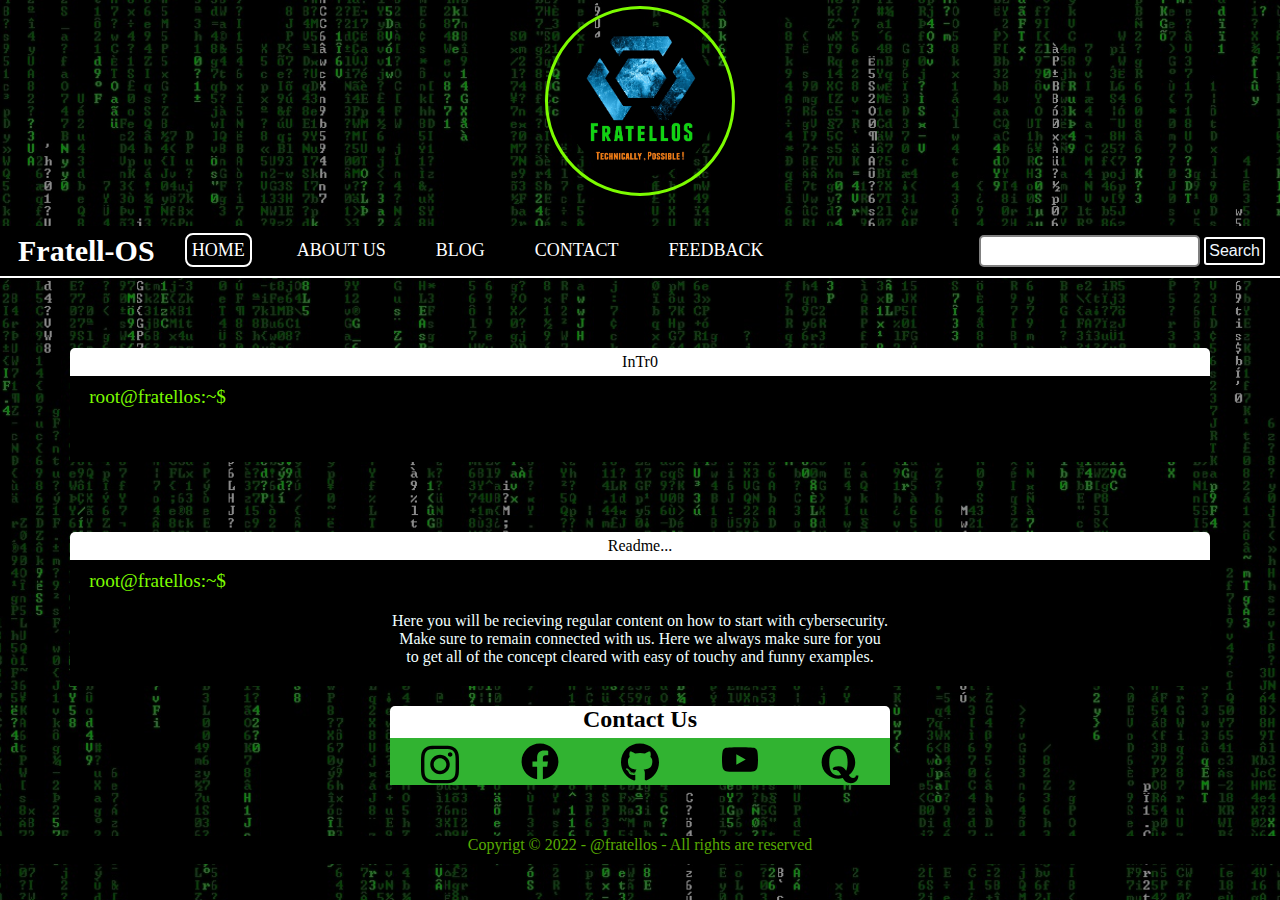
==== index.html @ 1215b61a "Update index.html" ====
<!DOCTYPE html>
<html lang="en">

<head>
    <meta charset="UTF-8">
    <meta http-equiv="X-UA-Compatible" content="IE=edge">
    <meta name="viewport" content="width=device-width, initial-scale=1.0">

    <title>Fratellos - Technically Possible</title>
    <link rel="icon" href="/img/logo.png">
</head>

<body style="background-image: url(bg.png)">
    <link rel="stylesheet" href="css/style.css">
    <DIV id="logo"><img src="img/logo.jpg" alt="logo"></DIV>
   
    <nav class="navbar background ">
        <ul class="navlist v-list h-nav ">
            <label class="v-list logo2">Fratell-OS</label>
            <li><a class="active" href="#home">HOME</a></li>
            <li><a href="/about us/index.html">ABOUT US</a></li>
            <li><a href="http://blog.fratellos811.in/">BLOG</a></li>
            <li><a href="#contact2">CONTACT</a></li>
            <li><a href="#feedback">FEEDBACK</a></li>
        </ul>
        <div class="rightNav v-list">
            <input type="text" name="search" id="search">
            <button class="btn btn-sm">Search</button>
        </div>

        <div class="burger">
            <div class="line"></div>
            <div class="line"></div>
            <div class="line"></div>
        </div>
    </nav>



    <section class="firstsection">
        <div class="root">InTr0</div>
        <div class="t"><p>root@fratellos:~$</p></div>
        <div class="container" id="terminal1" onmouseover="typeWriter()">
            


        </div>
    </section>

    <section class="secondsection">
        <div class="root">Readme...</div>
        <div class="t">root@fratellos:~$</div>
        <div class="container" id="second_terminal">
            <p>Here you will be recieving regular content on how to start with cybersecurity.
                <br>Make sure to remain connected with us. Here we always make sure for you<br>
                to get all of the concept cleared with easy of touchy and funny examples.
             </p>
        </div>
    </section>

    <section class="contact">
        <h2 id="contact2" class="contact2">Contact Us</h2>
        <div class="socialicons">
            <ul><a href="https://www.instagram.com/fratellos811/"><img src="img/instagram.svg" alt=""></a></ul>
            <ul><a href=""><img src="img/facebook.svg" alt=""></a></ul>
            <ul><a href="https://github.com/fratellos811"><img src="img/github.svg" alt=""></a></ul>
            <ul><a href="https://youtube.com/channel/UCyEQBpGxrDIVhWEAxdZtdxA"><img src="img/youtube.svg" alt=""></a></ul>
            <ul><a href="https://www.quora.com/profile/Fratellos-811"><img src="img/quora.svg" alt=""></a></ul>

        </div>
        </div>

    </section>


    <footer>
        <p class="footer">
            Copyrigt &copy; 2022 - @fratellos - All rights are reserved
        </p>

    </footer>
    <script src="js/resp.js">

    </script>
</body>


</html>
---- css/style.css ----
*{
    margin: 0;
    padding: 0;
}

.navbar{
display: flex;
justify-content: left;
align-items: left;
position: sticky;
top: 0;
cursor: pointer;
border-bottom: 2px solid white;
}

#logo{
    display: flex;
    margin: auto;
    justify-content: center;
    justify-items: centre;
    align-items: center;
    padding-top: 0.5%;
    padding-bottom: 30px;

   
}

#logo img{
    width: 4cm;
    height: 4cm;
    border-radius: 90%;
    padding:1em;
    justify-content: center;
    justify-items: center;
    align-items: center;
    border: solid lawngreen;
}

.logo2{
    font-size: 30px;
    font-weight: bold;
    color: white;
    padding: 0px 10px;
    background-color: black;
    
  
}



.navlist{
width: 70%;
background-color: rgb(0, 0, 0);
display: flex;
align-items: center;
justify-content: left;
padding: 0.5rem;

}

.navlist li{
    list-style: none;
    padding: 0px 20px;
}

.navlist li a{
    text-decoration: none;
color: white;
font-size: 18px;
border-color:2px white transparent;
border-radius: 8px;
padding: 5px;
}

a.active, a:hover{
    border: 2px solid white;
    transition: 0.5s;
}

.rightNav{
    background-color: rgb(0, 0, 0);
    width: 30%;
    text-align: right;
   
}

#search{
    padding: 5px;
    font-size: 16px;
    border: 2px solid grey;
    border-radius: 5px;
    margin-top: 9px;
    justify-content: center;
    
}

.btn{
    margin-right: 15px;
    color: aliceblue;
    background-color: transparent;
    border: 2px solid rgb(255, 255, 255);
    border-radius: 3px;
    cursor: pointer;
    font-size: 16px;

}

.btn-sm{
    padding: 3px 3px;
  

}

.btn-dark{
    color: white;
    border: 2px solid lawngreen;
    background-color: rgb(0, 0, 0);
    padding: 5px;
    font-size: 16px;
    border: 2px solid rgb(255, 255, 255);
    border-radius: 5px;
    margin-top: 16px;
    justify-content: center;
    margin-right: 15px;
    cursor: pointer;
    margin-bottom: 10px;
   
 
}

.submit{
    display: flex;
    align-items: center;
    justify-content: center;
    

}

.root{
    display: flex;
    justify-content: center;
    align-items: center;
    background-color: white;
    padding: 5px;
    margin-top: 70px;
    margin-left:70px;
    margin-right:70px;
    border-top-left-radius: 5px;
    border-top-right-radius: 5px;

}

.container{
    display: flex;
    justify-content: center;
    align-items: center;
    background-color: rgb(0, 0, 0);
   color: azure;
   margin-left: 70px;
   margin-right: 70px;
   padding: 20px;
}


.firstsection{
 font-family: cursive;
}

.secondsection{
    font-family: cursive;
}

.t{
    padding-left: 1em;
    display: flex;
    justify-content: left;
    align-items: left;
    background-color: rgb(0, 0, 0);
   color: lawngreen;
   margin-left: 70px;
   margin-right: 70px;
   padding-top: 10px;
   font-size: larger;
   
}

.contact{
    justify-content: center;
    align-items: center;
    height: 90px;

}

.contact2{
    display: flex;
    text-align: center;
    margin: auto;
    margin-top: 20px;
    max-width: 500px;
    padding-bottom: 5px;
    display: flex;
    justify-content: center;
    align-items: center;
    background-color: white;
    border-top-left-radius: 5px;
    border-top-right-radius: 5px;
   
}

.form{
    margin: auto;
    max-width: 500px;
    background-color: black;
    border-bottom-left-radius: 5px;
    border-bottom-right-radius: 5px;
}

.form input{
    margin: 12px;
    width: 93%;
    font-size: 17px;
    border: 2px solid grey;
    border-radius: 6px;
    color: rgb(0, 138, 0);
    padding: 5px 3px;
}

#description{
    height: 100px;
    align-items: initial;
    justify-content: center;
    align-items: center;
    margin: 12px;
    width: 93%;
    font-size: 18px;
    border: 2px solid grey;
    border-radius: 6px;
    color: rgb(0, 138, 0);
    padding: 5px 3px;
}

footer{
    position: end;
    text-align: center;
    margin-top: 40px;
    padding-bottom: 10px;
    color: rgb(87, 170, 3);
    background-color: black;
    vertical-align: middle;

}

.burger{
    display: none;
position: absolute;
cursor: pointer;
right: 3%;
top: 15px; 
}


.line{
    width: 33px;
    background-color: lawngreen;
    height: 4px;
    margin: 5px 3px;
}
.socialicons{
    margin:auto;        
    display: flex;
    background-color: rgb(49, 179, 49);
    max-width: 500px;
    justify-content: center;
    align-items: center;
    
}
.socialicons ul{
    display: inline-block;
    align-items: center;
    justify-content: center;
    align-items: center;
    height: 1cm;
    width: 1cm;
    margin: auto;
    padding: 5px;
    cursor: pointer;
    
}
 #terminal1{
    text-align: left;
    padding-bottom: 34px;
    padding-left: 10%;
    
} 
#second_terminal{
    text-align: center;
    word-wrap: normal;
}


@media only screen and (max-width: 1141px){
    .navlist{
        flex-direction: column;
        background-color: transparent;
        padding: 1em;
    }
    .rightNav{
        background-color: transparent;
        justify-content: center;
        align-items: center;
        text-align: center;
    }
    .navbar{
        flex-direction: column;
        position: relative;
        justify-content: center;
        align-items: center;
        width: 100%;
    }
    .v-list li{
        padding:10px;
    }
    

    #search{
        display: none;
    }
    .btn{
        display: none;
    }

    .burger{
        display: block;
        cursor: pointer;
       

    }


    .h-nav{
        display: none;
         height: 250px;  /*increased from 60*/
    }

    .vlist{
      display: flex;

      

    }

    .root{
margin-left: 10px;
margin-right: 10px;
    }

    .container{
        margin-left: 10px;
        margin-right: 10px;
    }

    .t{
        margin-left: 10px;
        margin-right: 10px;
    }

    .contact{
        margin-left: 10px;
margin-right: 10px;
    }

    
}
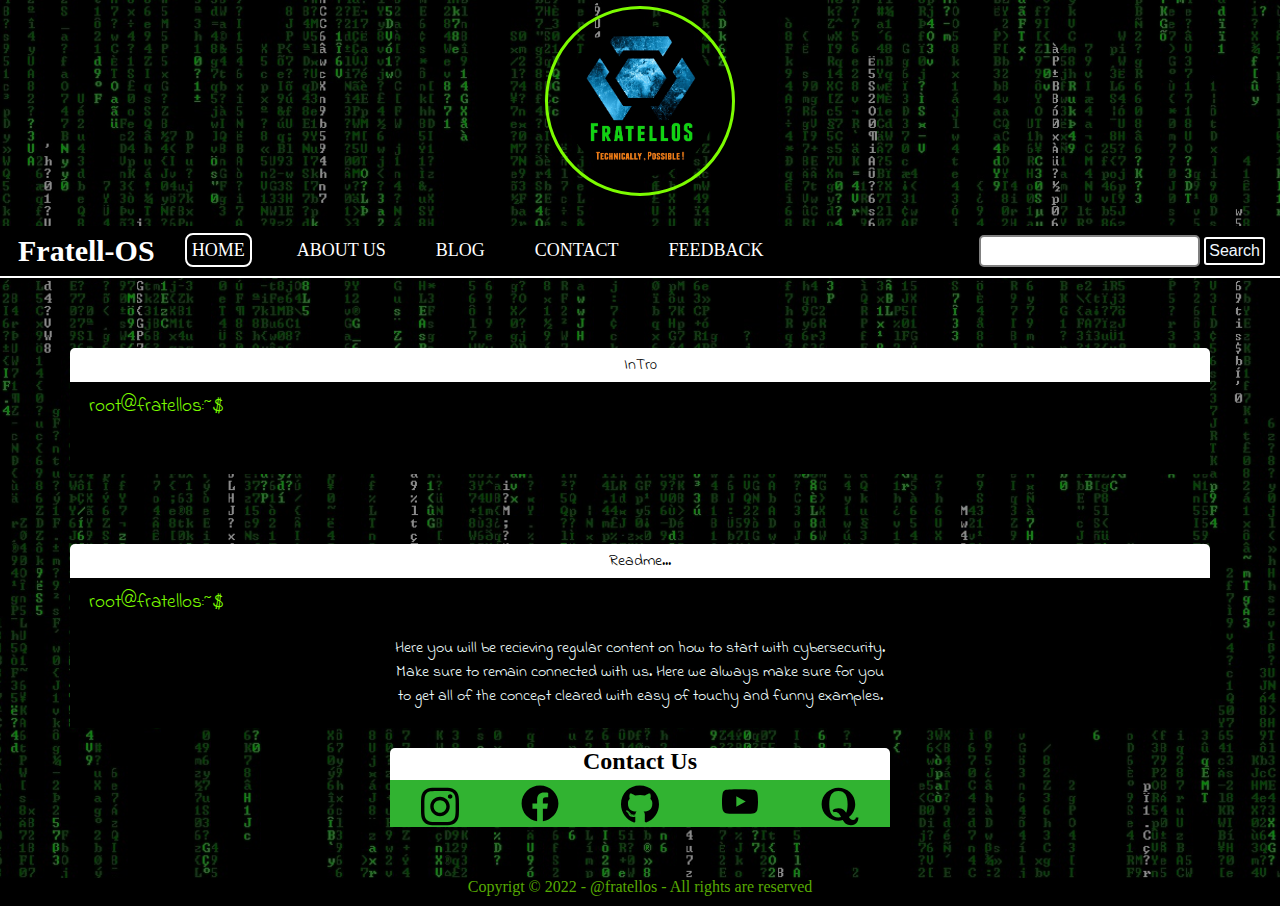
==== commit fa699a8b: "Update index.html" ====
--- a/index.html
+++ b/index.html
@@ -4,10 +4,16 @@
 <head>
     <meta charset="UTF-8">
     <meta http-equiv="X-UA-Compatible" content="IE=edge">
-    <meta name="viewport" content="width=device-width, initial-scale=1.0">
+    <title>Fratellos811  technically possible! </title>
+    <meta name="title" content="Cybersecurity ">
+    <meta name="description" content=content="width=device-width, initial-scale=1.0" "Learn Cybersecurity, linux , networking with us using simplest form of example">
 
-    <title>Fratellos - Technically Possible</title>
+    
+    
     <link rel="icon" href="/img/logo.png">
+    <link rel="preconnect" href="https://fonts.googleapis.com">
+    <link rel="preconnect" href="https://fonts.gstatic.com" crossorigin>
+    <link href="https://fonts.googleapis.com/css2?family=Indie+Flower&display=swap" rel="stylesheet">
 </head>
 
 <body style="background-image: url(bg.png)">
--- a/css/style.css
+++ b/css/style.css
@@ -163,11 +163,11 @@
 
 
 .firstsection{
- font-family: cursive;
+ font-family: Indie Flower,cursive;
 }
 
 .secondsection{
-    font-family: cursive;
+    font-family: Indie Flower,cursive;
 }
 
 .t{
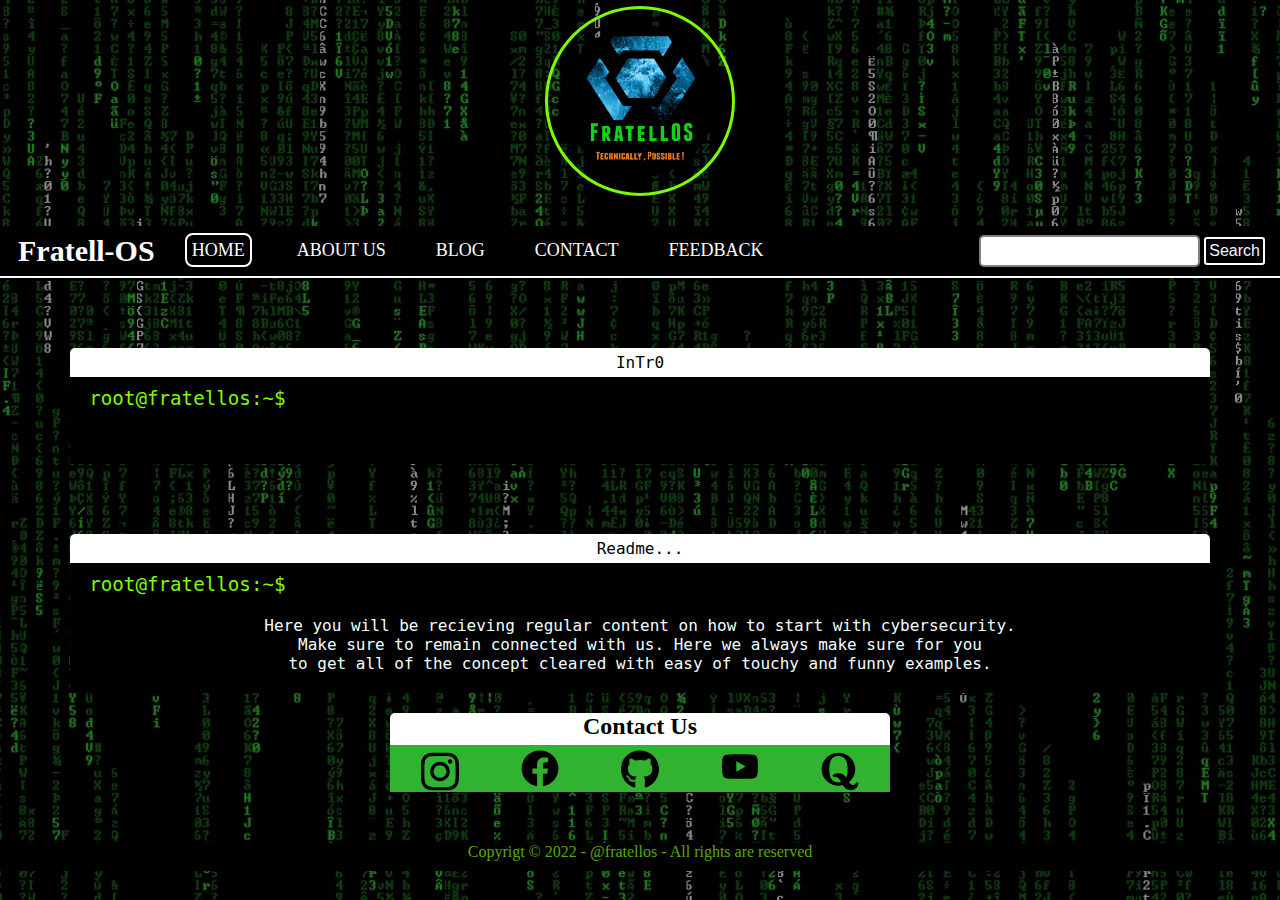
==== commit 037d8829: "Update index.html" ====
--- a/index.html
+++ b/index.html
@@ -4,16 +4,19 @@
 <head>
     <meta charset="UTF-8">
     <meta http-equiv="X-UA-Compatible" content="IE=edge">
+    <meta name="viewport" content="width=device-width, initial-scale=1.0">   
     <title>Fratellos811  technically possible! </title>
     <meta name="title" content="Cybersecurity ">
     <meta name="description" content=content="width=device-width, initial-scale=1.0" "Learn Cybersecurity, linux , networking with us using simplest form of example">
 
+   
+  
     
     
     <link rel="icon" href="/img/logo.png">
     <link rel="preconnect" href="https://fonts.googleapis.com">
     <link rel="preconnect" href="https://fonts.gstatic.com" crossorigin>
-    <link href="https://fonts.googleapis.com/css2?family=Indie+Flower&display=swap" rel="stylesheet">
+    <link href="https://fonts.googleapis.com/css2?family=Indie+Flower&family=Ubuntu+Mono&display=swap" rel="stylesheet">
 </head>
 
 <body style="background-image: url(bg.png)">
--- a/css/style.css
+++ b/css/style.css
@@ -163,11 +163,11 @@
 
 
 .firstsection{
- font-family: Indie Flower,cursive;
+ font-family: Ubuntu Mono,Monospace;
 }
 
 .secondsection{
-    font-family: Indie Flower,cursive;
+    font-family: Ubuntu Mono,monospace;
 }
 
 .t{
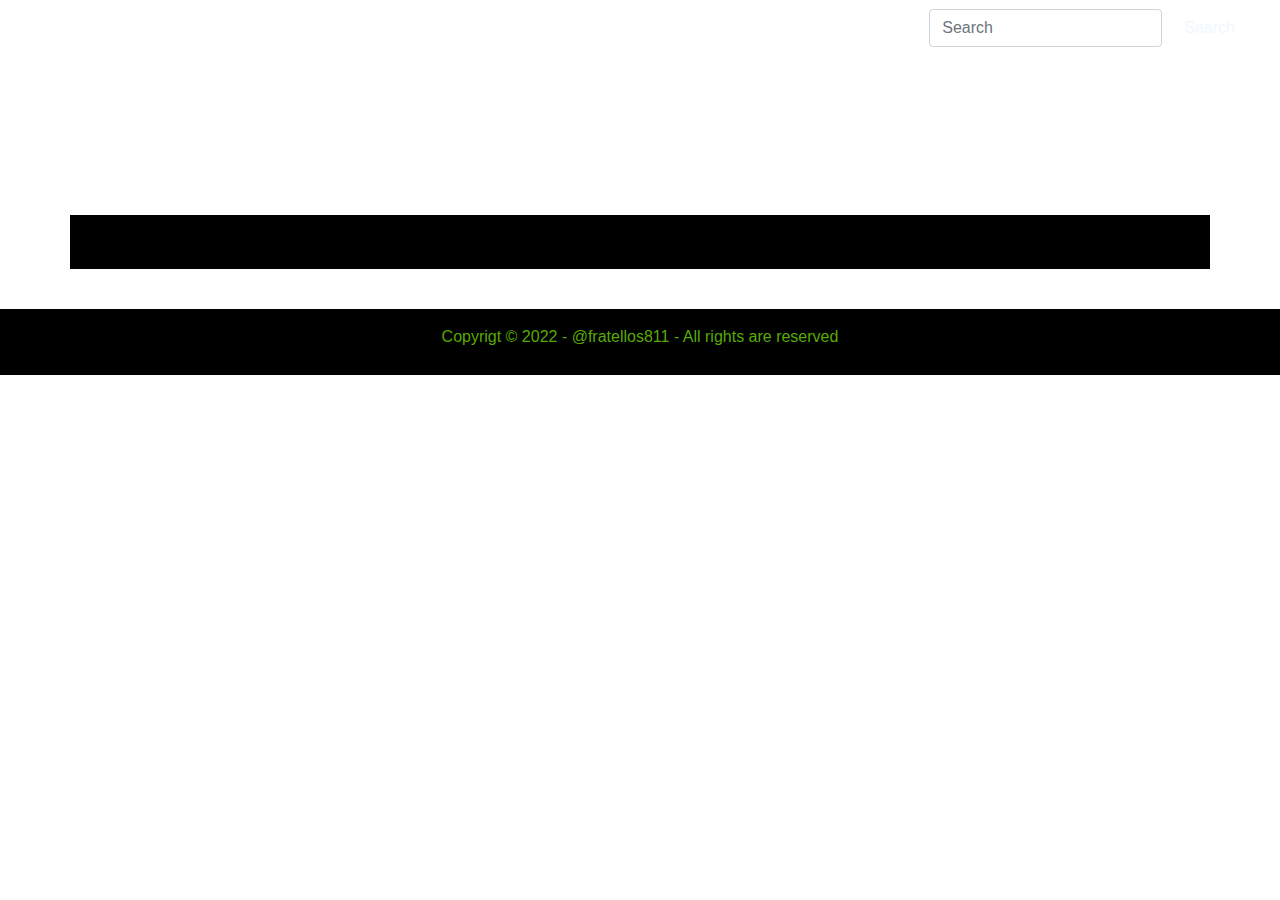
==== commit 6a055e81: "Add files via upload" ====
--- a/index.html
+++ b/index.html
@@ -1,97 +1,86 @@
 <!DOCTYPE html>
 <html lang="en">
-
 <head>
     <meta charset="UTF-8">
     <meta http-equiv="X-UA-Compatible" content="IE=edge">
-    <meta name="viewport" content="width=device-width, initial-scale=1.0">   
-    <title>Fratellos811  technically possible! </title>
-    <meta name="title" content="Cybersecurity ">
-    <meta name="description" content=content="width=device-width, initial-scale=1.0" "Learn Cybersecurity, linux , networking with us using simplest form of example">
+    <meta name="viewport" content="width=device-width, initial-scale=1.0">
+      
 
-   
+     <link rel="stylesheet" href="https://cdn.jsdelivr.net/npm/bootstrap@4.3.1/dist/css/bootstrap.min.css" integrity="sha384-ggOyR0iXCbMQv3Xipma34MD+dH/1fQ784/j6cY/iJTQUOhcWr7x9JvoRxT2MZw1T" crossorigin="anonymous">
+    <script src="https://code.jquery.com/jquery-3.4.1.slim.min.js" integrity="sha384-J6qa4849blE2+poT4WnyKhv5vZF5SrPo0iEjwBvKU7imGFAV0wwj1yYfoRSJoZ+n" crossorigin="anonymous"></script>
+    <script src="https://cdn.jsdelivr.net/npm/popper.js@1.16.0/dist/umd/popper.min.js" integrity="sha384-Q6E9RHvbIyZFJoft+2mJbHaEWldlvI9IOYy5n3zV9zzTtmI3UksdQRVvoxMfooAo" crossorigin="anonymous"></script>
+    <script src="https://cdn.jsdelivr.net/npm/bootstrap@4.4.1/dist/js/bootstrap.min.js" integrity="sha384-wfSDF2E50Y2D1uUdj0O3uMBJnjuUD4Ih7YwaYd1iqfktj0Uod8GCExl3Og8ifwB6" crossorigin="anonymous"></script>
+    <link rel="stylesheet" href="/css/style.css" >
+    <link rel="icon" type="image/x-icon" href="/assets/favicon.ico">
+    <title>Fratellos811</title>
+</head>
+<body onload="typeWriter()">
+        
+<!-- Navigation Bar-->    
+<nav class="navbar navbar-expand-lg navbar-dark bg-dark1">
+    <a class="navbar-brand" href="www.fratellos811.in">Fratellos811</a>
+    <button class="navbar-toggler" type="button" data-toggle="collapse" data-target="#navbarSupportedContent" aria-controls="navbarSupportedContent" aria-expanded="false" aria-label="Toggle navigation">
+      <span class="navbar-toggler-icon"></span>
+    </button>
   
+    <div class="collapse navbar-collapse" id="navbarSupportedContent">
+      <ul class="navbar-nav mr-auto">
+        <li class="nav-item active">
+          <a class="nav-link" href="#">Home <span class="sr-only">(current)</span></a>
+        </li>
+        <li class="nav-item">
+          <a class="nav-link" href="/aboutus/aboutus.html">About Us</a>
+        </li>
+        <li class="nav-item dropdown">
+          <a class="nav-link dropdown-toggle" href="#" id="navbarDropdown" role="button" data-toggle="dropdown" aria-haspopup="true" aria-expanded="false">
+            Tutorials
+          </a>
+          <div class="dropdown-menu" aria-labelledby="navbarDropdown">
+            <a class="dropdown-item disabled" href="#">Video Tutorials</a>
+            <a class="dropdown-item" href="http://blog.fratellos811.in/">Blogs</a>
+            <div class="dropdown-divider"></div>
+            <a class="dropdown-item" href="https://www.instagram.com/fratellos811_/">Ask Hacker!</a>
+          </div>
+        </li>
+        <li class="nav-item">
+          <a class="nav-link disabled" href="#">Swag Coming soon!</a>
+        </li>
+      </ul>
+      <form class="form-inline my-2 my-lg-0">
+        <input class="form-control mr-sm-2" type="search" placeholder="Search" aria-label="Search">
+        <button class="btn btn-outline-success my-2 my-sm-0" type="submit">Search</button>
+      </form>
+    </div>
+  </nav>
     
-    
-    <link rel="icon" href="/img/logo.png">
-    <link rel="preconnect" href="https://fonts.googleapis.com">
-    <link rel="preconnect" href="https://fonts.gstatic.com" crossorigin>
-    <link href="https://fonts.googleapis.com/css2?family=Indie+Flower&family=Ubuntu+Mono&display=swap" rel="stylesheet">
-</head>
+<!--Background Part _body-->
+<div id="container_vid">
+    <video autoplay muted loop id="videobcg">
+        <source src="/assets/bg-vid.mp4" type="video/mp4">
+      </video>
 
-<body style="background-image: url(bg.png)">
-    <link rel="stylesheet" href="css/style.css">
-    <DIV id="logo"><img src="img/logo.jpg" alt="logo"></DIV>
-   
-    <nav class="navbar background ">
-        <ul class="navlist v-list h-nav ">
-            <label class="v-list logo2">Fratell-OS</label>
-            <li><a class="active" href="#home">HOME</a></li>
-            <li><a href="/about us/index.html">ABOUT US</a></li>
-            <li><a href="http://blog.fratellos811.in/">BLOG</a></li>
-            <li><a href="#contact2">CONTACT</a></li>
-            <li><a href="#feedback">FEEDBACK</a></li>
-        </ul>
-        <div class="rightNav v-list">
-            <input type="text" name="search" id="search">
-            <button class="btn btn-sm">Search</button>
-        </div>
-
-        <div class="burger">
-            <div class="line"></div>
-            <div class="line"></div>
-            <div class="line"></div>
-        </div>
-    </nav>
+      
+    </div>
+    <div>
 
 
-
-    <section class="firstsection">
-        <div class="root">InTr0</div>
-        <div class="t"><p>root@fratellos:~$</p></div>
-        <div class="container" id="terminal1" onmouseover="typeWriter()">
-            
+      <section class="firstsection">
+           <div class="container" id="terminal1" >
+               </div>
+      </section>
+     
+</div>
 
 
-        </div>
-    </section>
+  <script src="js/resp.js"></script>
 
-    <section class="secondsection">
-        <div class="root">Readme...</div>
-        <div class="t">root@fratellos:~$</div>
-        <div class="container" id="second_terminal">
-            <p>Here you will be recieving regular content on how to start with cybersecurity.
-                <br>Make sure to remain connected with us. Here we always make sure for you<br>
-                to get all of the concept cleared with easy of touchy and funny examples.
-             </p>
-        </div>
-    </section>
+  <footer class="bg-dark1 text-center text-lg-start ">
+    <!-- Copyright -->
+    <div class="text-center p-3" style="background-color: rgba(0, 0, 0, 0.2);">
+      Copyrigt © 2022 - @fratellos811 - All rights are reserved
+    </div>
+    <!-- Copyright -->
+  </footer>
 
-    <section class="contact">
-        <h2 id="contact2" class="contact2">Contact Us</h2>
-        <div class="socialicons">
-            <ul><a href="https://www.instagram.com/fratellos811/"><img src="img/instagram.svg" alt=""></a></ul>
-            <ul><a href=""><img src="img/facebook.svg" alt=""></a></ul>
-            <ul><a href="https://github.com/fratellos811"><img src="img/github.svg" alt=""></a></ul>
-            <ul><a href="https://youtube.com/channel/UCyEQBpGxrDIVhWEAxdZtdxA"><img src="img/youtube.svg" alt=""></a></ul>
-            <ul><a href="https://www.quora.com/profile/Fratellos-811"><img src="img/quora.svg" alt=""></a></ul>
-
-        </div>
-        </div>
-
-    </section>
-
-
-    <footer>
-        <p class="footer">
-            Copyrigt &copy; 2022 - @fratellos - All rights are reserved
-        </p>
-
-    </footer>
-    <script src="js/resp.js">
-
-    </script>
 </body>
-
-
-</html>
+</html>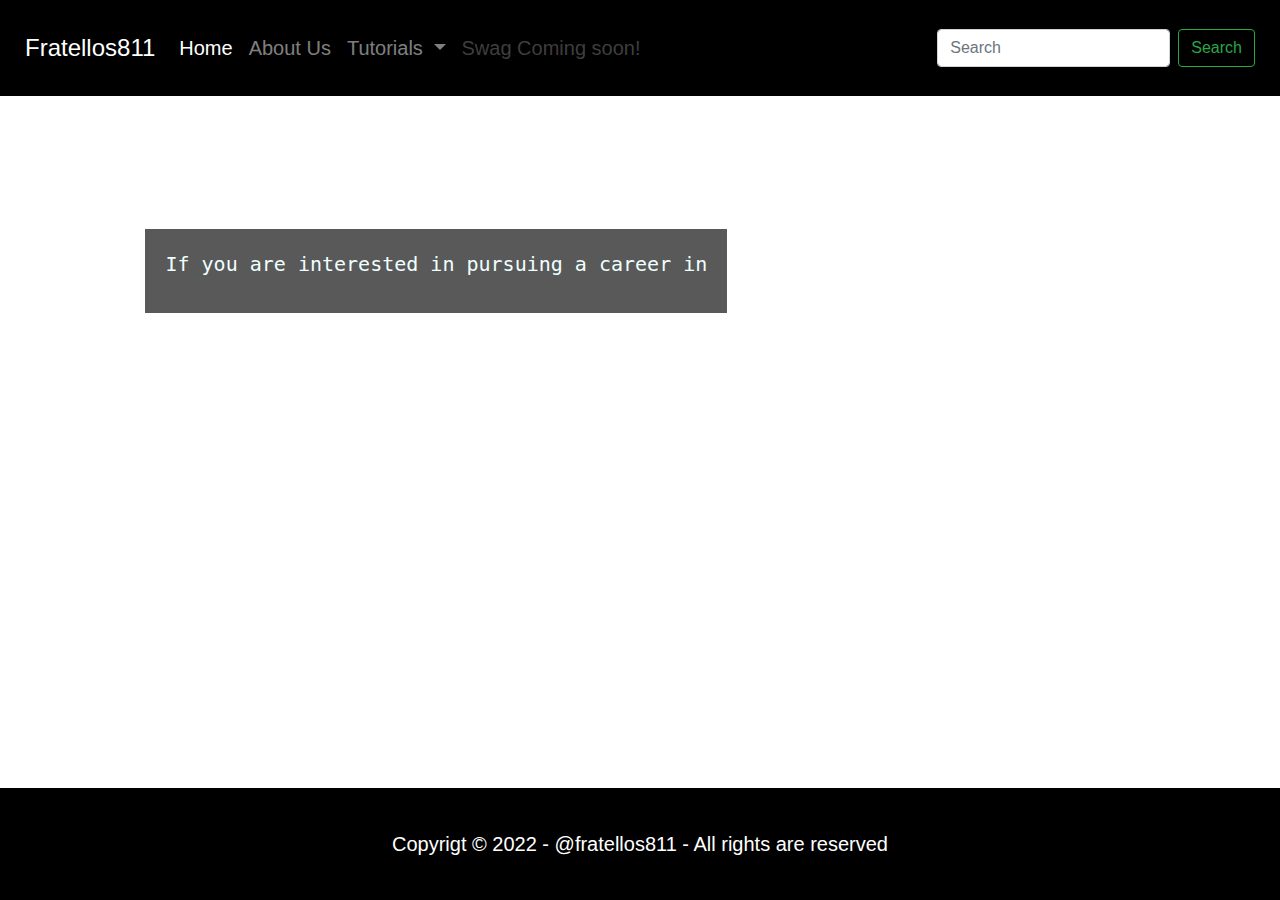
==== commit bbda219a: "Update index.html" ====
--- a/index.html
+++ b/index.html
@@ -74,7 +74,7 @@
 
   <script src="js/resp.js"></script>
 
-  <footer class="bg-dark1 text-center text-lg-start ">
+  <footer class="bg-dark1 text-center text-lg-start fixed-bottom ">
     <!-- Copyright -->
     <div class="text-center p-3" style="background-color: rgba(0, 0, 0, 0.2);">
       Copyrigt © 2022 - @fratellos811 - All rights are reserved
@@ -83,4 +83,4 @@
   </footer>
 
 </body>
-</html>+</html>
--- a/css/style.css
+++ b/css/style.css
@@ -1,376 +1,156 @@
-*{
-    margin: 0;
-    padding: 0;
+
+.bg-dark1{
+    color: rgb(255, 255, 255);
+    background-color: black;
+    padding: 25px;
+    font-size: 1.25rem;
+
 }
 
-.navbar{
-display: flex;
-justify-content: left;
-align-items: left;
-position: sticky;
-top: 0;
-cursor: pointer;
-border-bottom: 2px solid white;
+.navbar-brand{
+  font-size: 1.5rem;
 }
 
-#logo{
-    display: flex;
-    margin: auto;
-    justify-content: center;
-    justify-items: centre;
-    align-items: center;
-    padding-top: 0.5%;
-    padding-bottom: 30px;
+#container_vid {
+    width: 100%;
+    height: 100%;
+    overflow: hidden;
+    -webkit-filter: blur(5px);
+    -moz-filter: blur(5px);
+    -o-filter: blur(5px);
+    -ms-filter: blur(5px);
+    filter: blur(5px);
+    position: relative;
+  }
+  
+  #videobcg {
+    width: auto;
+    height: auto;
+  }
 
-   
+
+
+
+
+
+
+
+
+
+  
+.container{
+  display: flex;
+  justify-content: center;
+  align-items: center;
+  background-color:#000000a6;
+ color: azure;
+ margin-left: 70px;
+ margin-right: 70px;
+ padding: 20px;
+ 
+
+
 }
 
-#logo img{
-    width: 4cm;
-    height: 4cm;
-    border-radius: 90%;
-    padding:1em;
-    justify-content: center;
-    justify-items: center;
-    align-items: center;
-    border: solid lawngreen;
-}
 
-.logo2{
-    font-size: 30px;
-    font-weight: bold;
-    color: white;
-    padding: 0px 10px;
-    background-color: black;
-    
-  
+.firstsection{
+font-family: Ubuntu Mono,Monospace;
+position: absolute; top: 10em;
+  z-index: 1;
+  font-size: 1.25em;
 }
 
 
 
-.navlist{
-width: 70%;
-background-color: rgb(0, 0, 0);
-display: flex;
-align-items: center;
-justify-content: left;
-padding: 0.5rem;
+#terminal1{
+  text-align: left;
+  padding-bottom: 34px;
+  
+  margin-left: 25%;
+  margin-right: 25%;
+  margin-top: 5%;
 
-}
-
-.navlist li{
-    list-style: none;
-    padding: 0px 20px;
-}
-
-.navlist li a{
-    text-decoration: none;
-color: white;
-font-size: 18px;
-border-color:2px white transparent;
-border-radius: 8px;
-padding: 5px;
-}
-
-a.active, a:hover{
-    border: 2px solid white;
-    transition: 0.5s;
-}
-
-.rightNav{
-    background-color: rgb(0, 0, 0);
-    width: 30%;
-    text-align: right;
-   
-}
-
-#search{
-    padding: 5px;
-    font-size: 16px;
-    border: 2px solid grey;
-    border-radius: 5px;
-    margin-top: 9px;
-    justify-content: center;
-    
-}
-
-.btn{
-    margin-right: 15px;
-    color: aliceblue;
-    background-color: transparent;
-    border: 2px solid rgb(255, 255, 255);
-    border-radius: 3px;
-    cursor: pointer;
-    font-size: 16px;
-
-}
-
-.btn-sm{
-    padding: 3px 3px;
-  
-
-}
-
-.btn-dark{
-    color: white;
-    border: 2px solid lawngreen;
-    background-color: rgb(0, 0, 0);
-    padding: 5px;
-    font-size: 16px;
-    border: 2px solid rgb(255, 255, 255);
-    border-radius: 5px;
-    margin-top: 16px;
-    justify-content: center;
-    margin-right: 15px;
-    cursor: pointer;
-    margin-bottom: 10px;
-   
- 
-}
-
-.submit{
-    display: flex;
-    align-items: center;
-    justify-content: center;
-    
-
-}
-
-.root{
-    display: flex;
-    justify-content: center;
-    align-items: center;
-    background-color: white;
-    padding: 5px;
-    margin-top: 70px;
-    margin-left:70px;
-    margin-right:70px;
-    border-top-left-radius: 5px;
-    border-top-right-radius: 5px;
-
-}
-
-.container{
-    display: flex;
-    justify-content: center;
-    align-items: center;
-    background-color: rgb(0, 0, 0);
-   color: azure;
-   margin-left: 70px;
-   margin-right: 70px;
-   padding: 20px;
-}
-
-
-.firstsection{
- font-family: Ubuntu Mono,Monospace;
-}
-
-.secondsection{
-    font-family: Ubuntu Mono,monospace;
-}
-
-.t{
-    padding-left: 1em;
-    display: flex;
-    justify-content: left;
-    align-items: left;
-    background-color: rgb(0, 0, 0);
-   color: lawngreen;
-   margin-left: 70px;
-   margin-right: 70px;
-   padding-top: 10px;
-   font-size: larger;
-   
-}
-
-.contact{
-    justify-content: center;
-    align-items: center;
-    height: 90px;
-
-}
-
-.contact2{
-    display: flex;
-    text-align: center;
-    margin: auto;
-    margin-top: 20px;
-    max-width: 500px;
-    padding-bottom: 5px;
-    display: flex;
-    justify-content: center;
-    align-items: center;
-    background-color: white;
-    border-top-left-radius: 5px;
-    border-top-right-radius: 5px;
-   
-}
-
-.form{
-    margin: auto;
-    max-width: 500px;
-    background-color: black;
-    border-bottom-left-radius: 5px;
-    border-bottom-right-radius: 5px;
-}
-
-.form input{
-    margin: 12px;
-    width: 93%;
-    font-size: 17px;
-    border: 2px solid grey;
-    border-radius: 6px;
-    color: rgb(0, 138, 0);
-    padding: 5px 3px;
-}
-
-#description{
-    height: 100px;
-    align-items: initial;
-    justify-content: center;
-    align-items: center;
-    margin: 12px;
-    width: 93%;
-    font-size: 18px;
-    border: 2px solid grey;
-    border-radius: 6px;
-    color: rgb(0, 138, 0);
-    padding: 5px 3px;
-}
-
-footer{
-    position: end;
-    text-align: center;
-    margin-top: 40px;
-    padding-bottom: 10px;
-    color: rgb(87, 170, 3);
-    background-color: black;
-    vertical-align: middle;
-
-}
-
-.burger{
-    display: none;
-position: absolute;
-cursor: pointer;
-right: 3%;
-top: 15px; 
-}
-
-
-.line{
-    width: 33px;
-    background-color: lawngreen;
-    height: 4px;
-    margin: 5px 3px;
-}
-.socialicons{
-    margin:auto;        
-    display: flex;
-    background-color: rgb(49, 179, 49);
-    max-width: 500px;
-    justify-content: center;
-    align-items: center;
-    
-}
-.socialicons ul{
-    display: inline-block;
-    align-items: center;
-    justify-content: center;
-    align-items: center;
-    height: 1cm;
-    width: 1cm;
-    margin: auto;
-    padding: 5px;
-    cursor: pointer;
-    
-}
- #terminal1{
-    text-align: left;
-    padding-bottom: 34px;
-    padding-left: 10%;
-    
 } 
-#second_terminal{
-    text-align: center;
-    word-wrap: normal;
-}
 
 
 @media only screen and (max-width: 1141px){
-    .navlist{
-        flex-direction: column;
-        background-color: transparent;
-        padding: 1em;
-    }
-    .rightNav{
-        background-color: transparent;
-        justify-content: center;
-        align-items: center;
-        text-align: center;
-    }
-    .navbar{
-        flex-direction: column;
-        position: relative;
-        justify-content: center;
-        align-items: center;
-        width: 100%;
-    }
-    .v-list li{
-        padding:10px;
-    }
+  .navlist{
+      flex-direction: column;
+      background-color: transparent;
+      padding: 1em;
+  }
+  .rightNav{
+      background-color: transparent;
+      justify-content: center;
+      align-items: center;
+      text-align: center;
+  }
+  .navbar{
+      flex-direction: column;
+      position: relative;
+      justify-content: center;
+      align-items: center;
+      width: 100%;
+  }
+  .v-list li{
+      padding:10px;
+  }
+  
+
+  #search{
+      display: none;
+  }
+  .btn{
+      display: none;
+  }
+
+  .burger{
+      display: block;
+      cursor: pointer;
+     
+
+  }
+
+
+  .h-nav{
+      display: none;
+       height: 250px;  /*increased from 60*/
+  }
+
+  .vlist{
+    display: flex;
+
     
 
-    #search{
-        display: none;
-    }
-    .btn{
-        display: none;
-    }
+  }
 
-    .burger{
-        display: block;
-        cursor: pointer;
-       
-
-    }
-
-
-    .h-nav{
-        display: none;
-         height: 250px;  /*increased from 60*/
-    }
-
-    .vlist{
-      display: flex;
-
-      
-
-    }
-
-    .root{
+  .root{
 margin-left: 10px;
 margin-right: 10px;
-    }
+  }
 
-    .container{
-        margin-left: 10px;
-        margin-right: 10px;
-    }
+  .container{
+      margin-left: 10px;
+      margin-right: 10px;
+  }
 
-    .t{
-        margin-left: 10px;
-        margin-right: 10px;
-    }
+  .t{
+      margin-left: 10px;
+      margin-right: 10px;
+  }
 
-    .contact{
-        margin-left: 10px;
-margin-right: 10px;
-    }
+  .contact{
+      margin-left: 10px;
+      margin-right: 10px;
+  }
 
+  #terminal1{
+    text-align: left;
+    padding-bottom: 34px;
     
+    margin-left: 5%;
+    margin-right: 25%;
+    margin-top: 5%;
+   
+  } 
 }
-
-
-
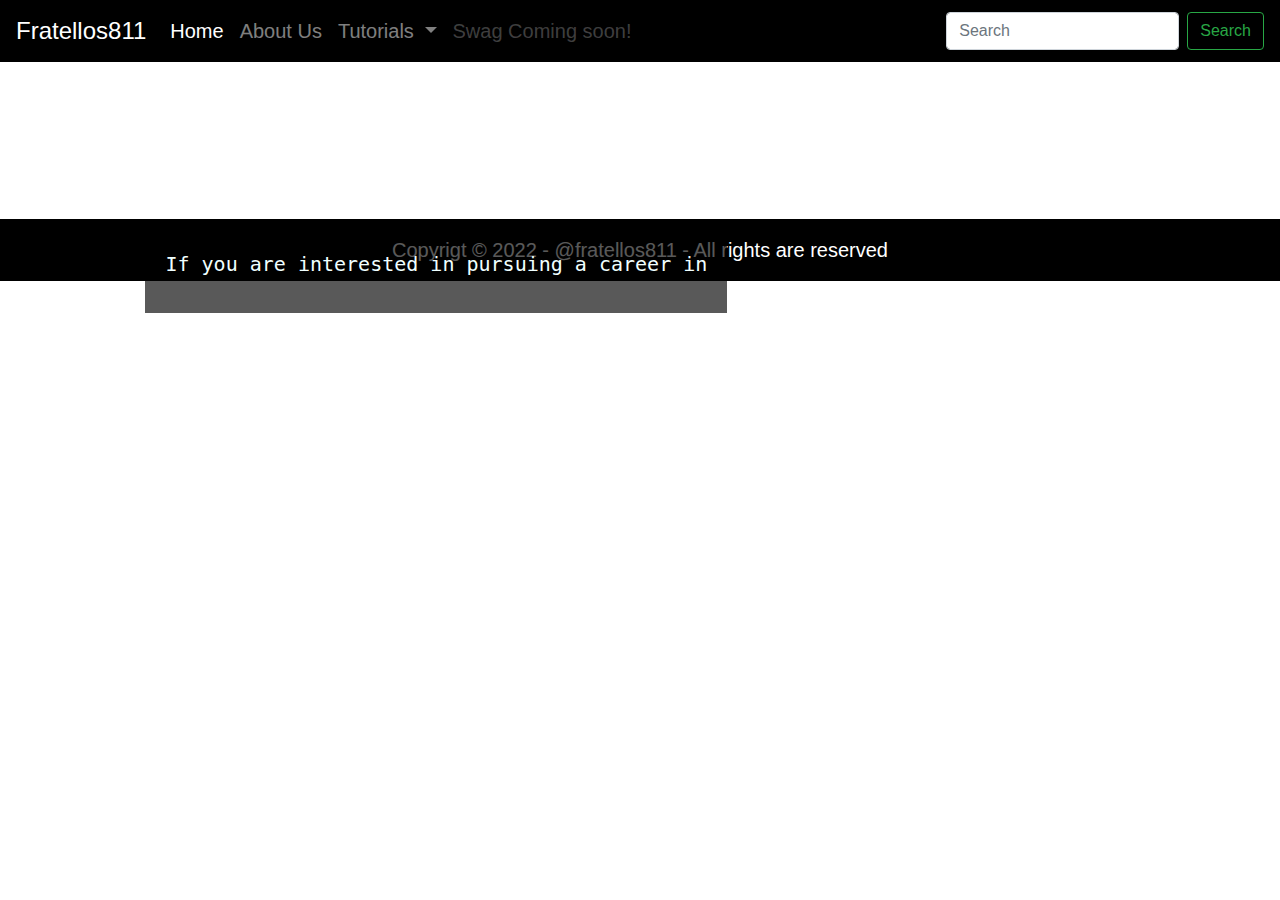
==== commit b2bc2b55: "Update index.html" ====
--- a/index.html
+++ b/index.html
@@ -74,7 +74,7 @@
 
   <script src="js/resp.js"></script>
 
-  <footer class="bg-dark1 text-center text-lg-start fixed-bottom ">
+  <footer class="bg-dark1 text-center text-lg-start footer ">
     <!-- Copyright -->
     <div class="text-center p-3" style="background-color: rgba(0, 0, 0, 0.2);">
       Copyrigt © 2022 - @fratellos811 - All rights are reserved
--- a/css/style.css
+++ b/css/style.css
@@ -2,7 +2,7 @@
 .bg-dark1{
     color: rgb(255, 255, 255);
     background-color: black;
-    padding: 25px;
+    
     font-size: 1.25rem;
 
 }
@@ -71,6 +71,19 @@
   margin-top: 5%;
 
 } 
+#footer{
+
+  position: absolute;
+  width: 100%;
+  height: 0%;
+  right: 0;
+  bottom: 0;
+  left: 0;
+  color: #FFD740;
+  background-color: #424242;
+  clear: both;
+
+}
 
 
 @media only screen and (max-width: 1141px){
